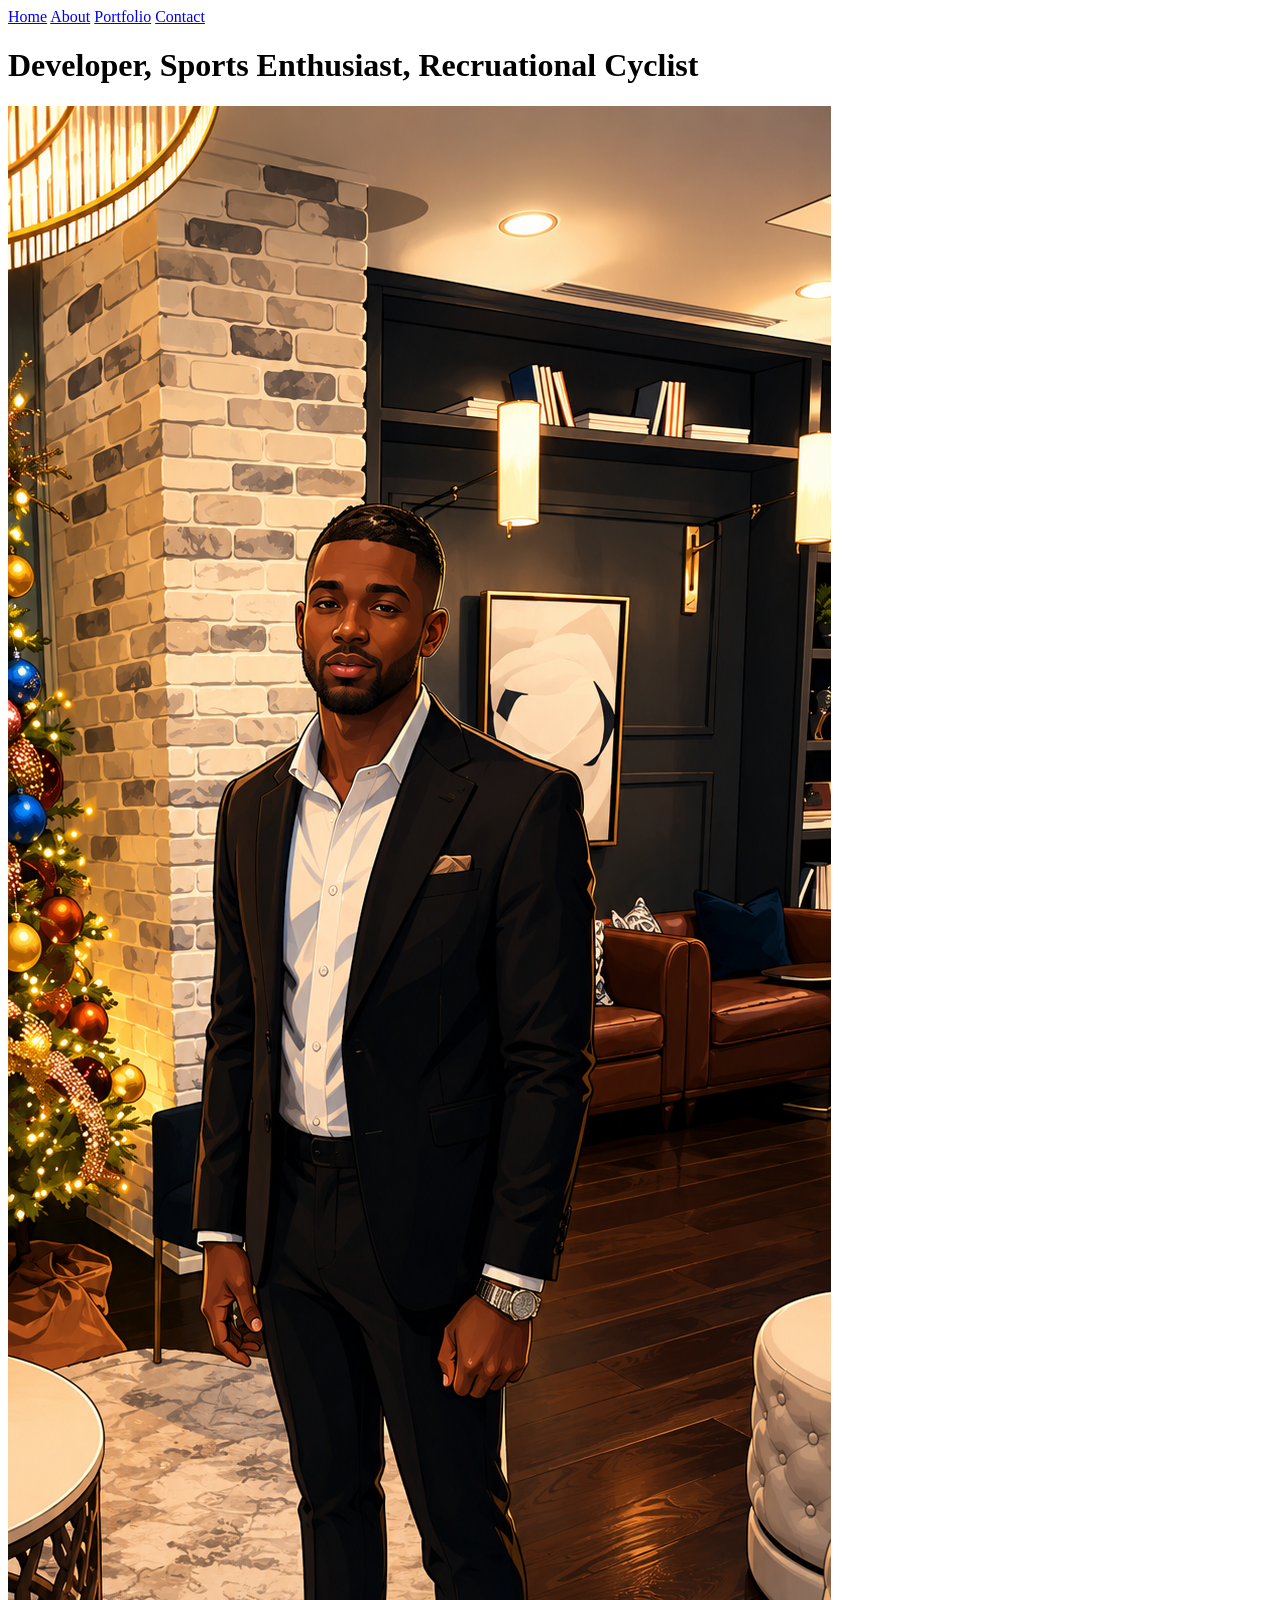
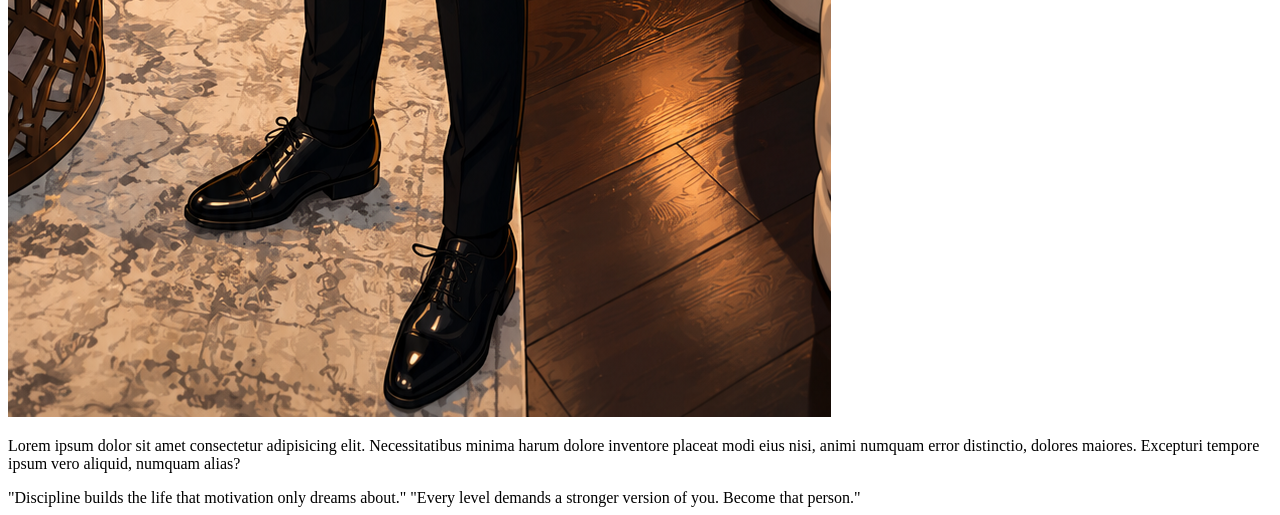
==== index.html @ 1e80836d "home and about html complete" ====
<!doctype html>
<html lang="en">
  <head>
    <meta charset="UTF-8" />
    <meta name="viewport" content="width=device-width, initial-scale=1.0" />
    <link rel="stylesheet" href="index.css" />
    <title>Personal Website</title>
  </head>
  <body>
    <nav>
      <a href="#">Home</a>
      <a href="#">About</a>
      <a href="#">Portfolio</a>
      <a href="#">Contact</a>
    </nav>
    <main>
      <h1>Developer, Sports Enthusiast, Recruational Cyclist</h1>
      <img src="./img/homepage.png" alt="" />
      <p>
        Lorem ipsum dolor sit amet consectetur adipisicing elit. Necessitatibus
        minima harum dolore inventore placeat modi eius nisi, animi numquam
        error distinctio, dolores maiores. Excepturi tempore ipsum vero aliquid,
        numquam alias?
      </p>
      <div>
        "Discipline builds the life that motivation only dreams about." "Every
        level demands a stronger version of you. Become that person."
      </div>
    </main>
    <footer></footer>
    <script src="./js/script.js"></script>
  </body>
</html>
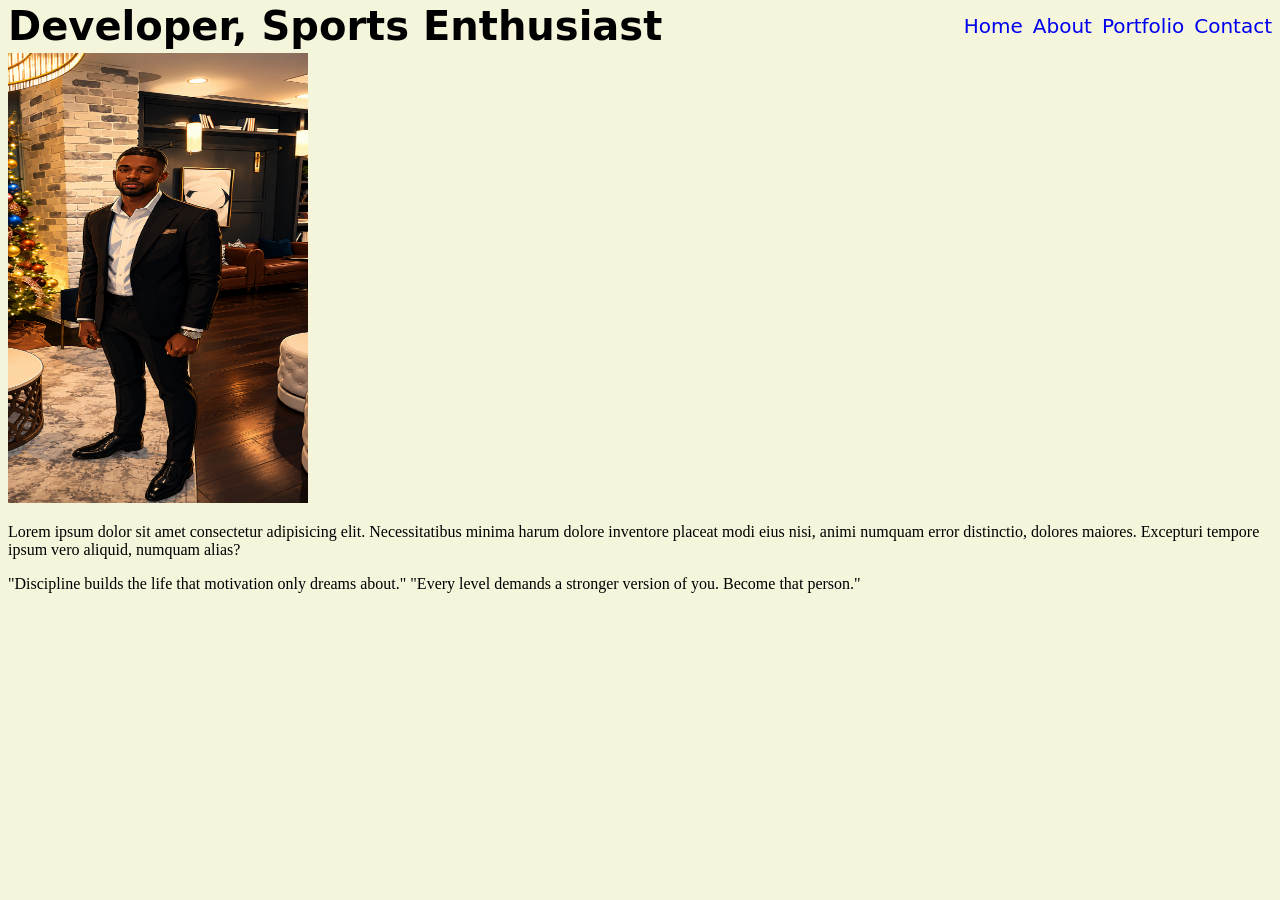
==== commit 60a2faf2: "some css for homepage" ====
--- a/index.html
+++ b/index.html
@@ -7,14 +7,16 @@
     <title>Personal Website</title>
   </head>
   <body>
-    <nav>
-      <a href="#">Home</a>
-      <a href="#">About</a>
-      <a href="#">Portfolio</a>
-      <a href="#">Contact</a>
-    </nav>
+    <div class="navbar">
+      <h1>Developer, Sports Enthusiast</h1>
+      <nav>
+        <a href="#">Home</a>
+        <a href="./about.html">About</a>
+        <a href="./portfolio.html">Portfolio</a>
+        <a href="./contact.html">Contact</a>
+      </nav>
+    </div>
     <main>
-      <h1>Developer, Sports Enthusiast, Recruational Cyclist</h1>
       <img src="./img/homepage.png" alt="" />
       <p>
         Lorem ipsum dolor sit amet consectetur adipisicing elit. Necessitatibus
@@ -28,6 +30,5 @@
       </div>
     </main>
     <footer></footer>
-    <script src="./js/script.js"></script>
   </body>
 </html>
--- a/index.css
+++ b/index.css
@@ -0,0 +1,39 @@
+* {
+  background-color: beige;
+}
+.navbar {
+  display: flex;
+  justify-content: space-between;
+  font-family:
+    system-ui,
+    -apple-system,
+    BlinkMacSystemFont,
+    "Segoe UI",
+    Roboto,
+    Oxygen,
+    Ubuntu,
+    Cantarell,
+    "Open Sans",
+    "Helvetica Neue",
+    sans-serif;
+  font-size: 20px;
+  align-items: center;
+
+  height: 35px;
+  padding-bottom: 10px;
+}
+nav {
+  display: flex;
+  gap: 10px;
+}
+h1 {
+  display: felx;
+  align-items: start;
+}
+img {
+  width: 300px;
+  height: 450px;
+}
+a {
+  text-decoration: none;
+}
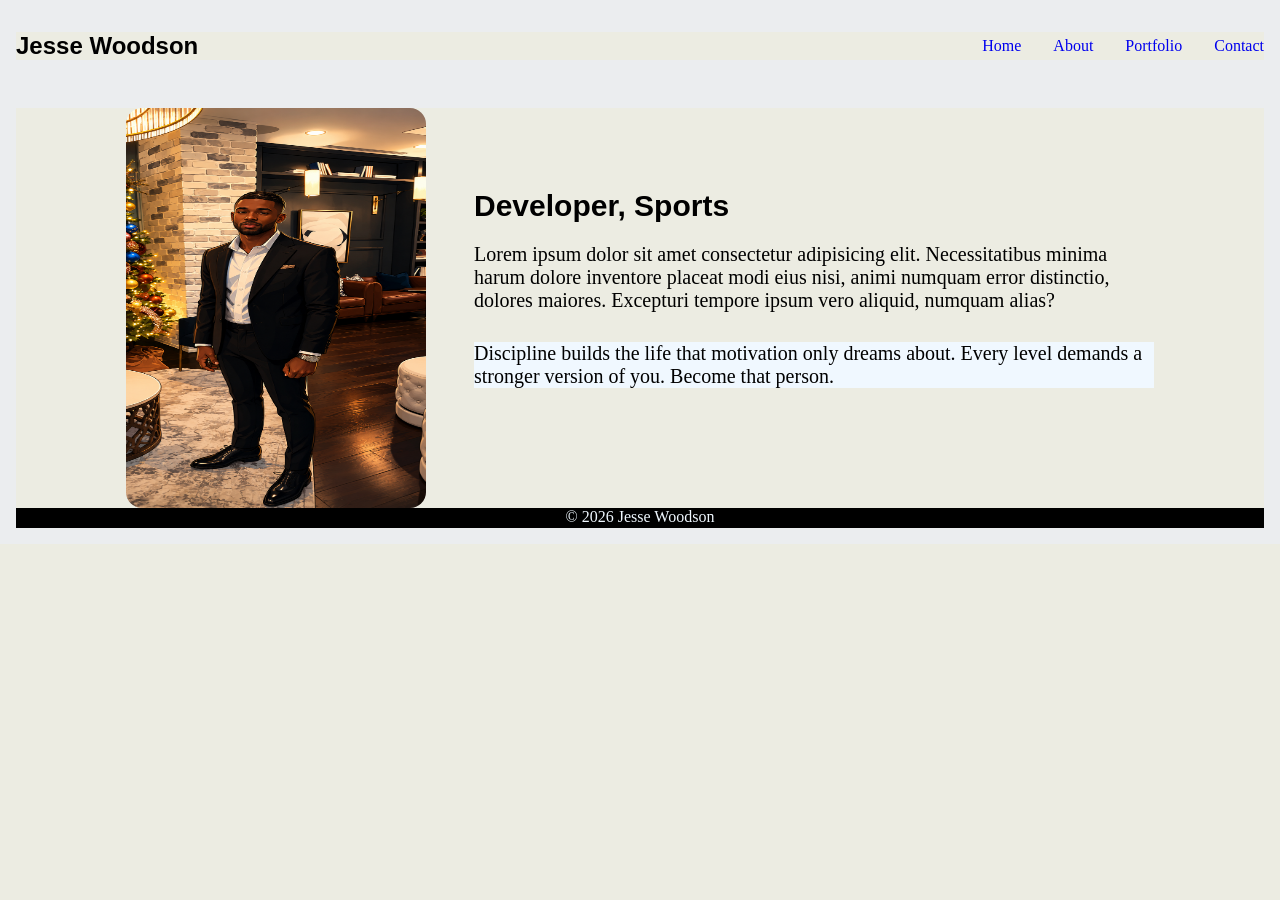
==== commit 04207e6a: "home page complete" ====
--- a/index.html
+++ b/index.html
@@ -7,28 +7,34 @@
     <title>Personal Website</title>
   </head>
   <body>
-    <div class="navbar">
-      <h1>Developer, Sports Enthusiast</h1>
+    <header>
       <nav>
-        <a href="#">Home</a>
-        <a href="./about.html">About</a>
-        <a href="./portfolio.html">Portfolio</a>
-        <a href="./contact.html">Contact</a>
+        <h1>Jesse Woodson</h1>
+        <ul>
+          <li><a href="#">Home</a></li>
+          <li><a href="./about.html">About</a></li>
+          <li><a href="./portfolio.html">Portfolio</a></li>
+          <li><a href="./contact.html">Contact</a></li>
+        </ul>
       </nav>
+    </header>
+    <div class="container">
+      <img height="400px" width="300px" src="./img/homepage.png" alt="" />
+      <div class="container2">
+        <h2>Developer, Sports</h2>
+        <p>
+          Lorem ipsum dolor sit amet consectetur adipisicing elit.
+          Necessitatibus minima harum dolore inventore placeat modi eius nisi,
+          animi numquam error distinctio, dolores maiores. Excepturi tempore
+          ipsum vero aliquid, numquam alias?
+        </p>
+
+        <p class="quote">
+          Discipline builds the life that motivation only dreams about. Every
+          level demands a stronger version of you. Become that person.
+        </p>
+      </div>
     </div>
-    <main>
-      <img src="./img/homepage.png" alt="" />
-      <p>
-        Lorem ipsum dolor sit amet consectetur adipisicing elit. Necessitatibus
-        minima harum dolore inventore placeat modi eius nisi, animi numquam
-        error distinctio, dolores maiores. Excepturi tempore ipsum vero aliquid,
-        numquam alias?
-      </p>
-      <div>
-        "Discipline builds the life that motivation only dreams about." "Every
-        level demands a stronger version of you. Become that person."
-      </div>
-    </main>
-    <footer></footer>
+    <footer id="footer">&copy; 2026 Jesse Woodson</footer>
   </body>
 </html>
--- a/index.css
+++ b/index.css
@@ -1,39 +1,61 @@
 * {
-  background-color: beige;
+  background-color: rgb(236, 236, 226);
+  margin: 0;
+  padding: 0;
+  box-sizing: border-box;
 }
-.navbar {
-  display: flex;
-  justify-content: space-between;
-  font-family:
-    system-ui,
-    -apple-system,
-    BlinkMacSystemFont,
-    "Segoe UI",
-    Roboto,
-    Oxygen,
-    Ubuntu,
-    Cantarell,
-    "Open Sans",
-    "Helvetica Neue",
-    sans-serif;
-  font-size: 20px;
-  align-items: center;
+h1,
+h2 {
+  font-family: sans-serif;
+}
 
-  height: 35px;
-  padding-bottom: 10px;
+body {
+  padding: 1em;
+  background-color: rgb(235, 237, 239);
 }
 nav {
+  margin: 1em auto 3em auto;
+  width: min (1000px, 100%);
+}
+nav,
+ul {
   display: flex;
-  gap: 10px;
+  align-items: center;
+  list-style-type: none;
+  gap: 2em;
+  justify-content: space-between;
 }
-h1 {
-  display: felx;
-  align-items: start;
-}
-img {
-  width: 300px;
-  height: 450px;
-}
+nav,
 a {
   text-decoration: none;
 }
+.container {
+  display: flex;
+  justify-content: center;
+  align-items: center;
+  gap: 3em;
+  flex-wrap: wrap;
+}
+img {
+  max-width: 100%;
+  border-radius: 1em;
+}
+.container2 {
+  flex: 0 1 34em;
+}
+.container2,
+p {
+  margin: 1em 0 1.5em 0;
+  font-size: 1.25rem;
+}
+.quote {
+  background-color: aliceblue;
+}
+#footer {
+  background-color: black;
+  color: aliceblue;
+  position: relative;
+  height: 20px;
+  margin-top: 0px;
+  text-align: center;
+}
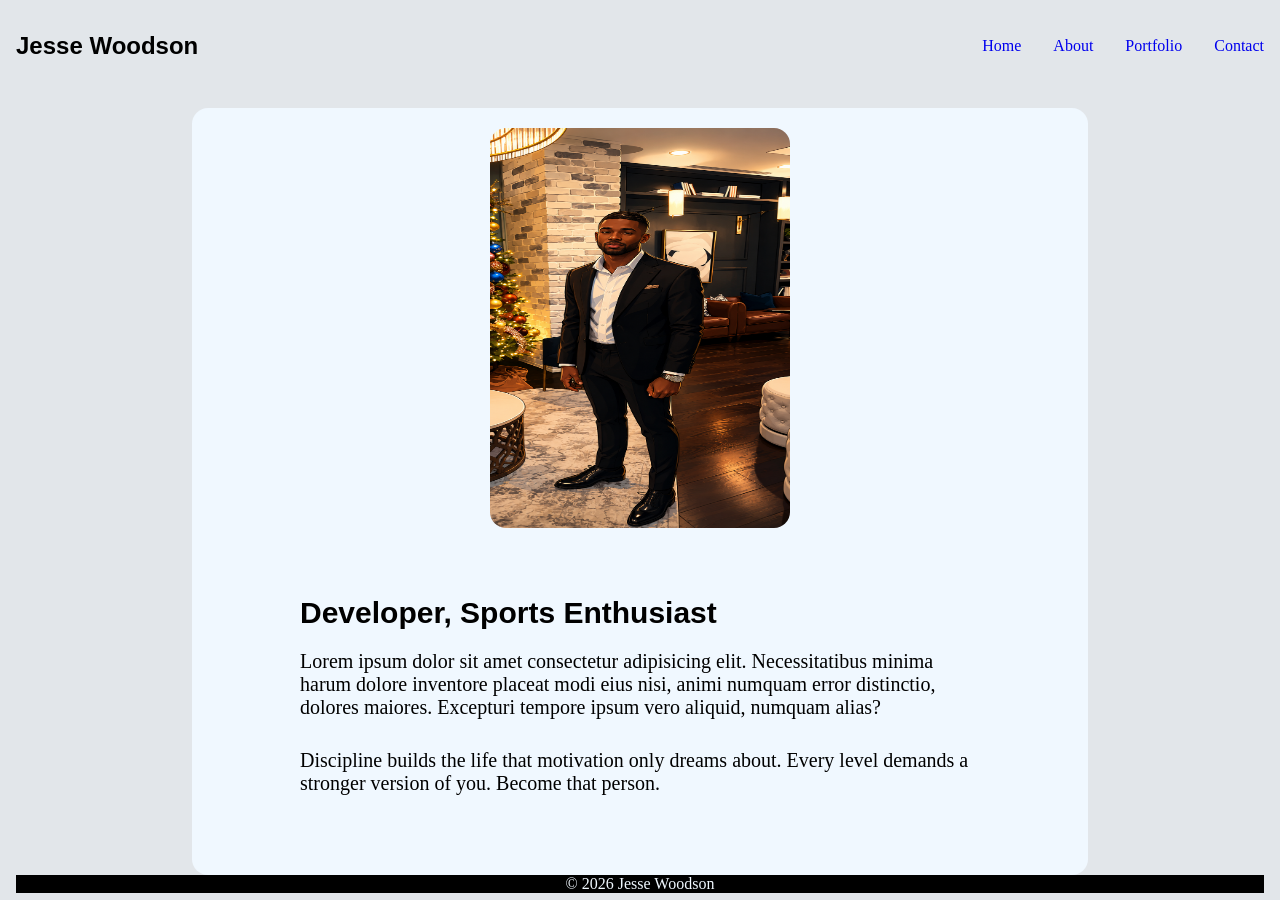
==== commit a1b0bfed: "Last submit" ====
--- a/index.html
+++ b/index.html
@@ -21,7 +21,7 @@
     <div class="container">
       <img height="400px" width="300px" src="./img/homepage.png" alt="" />
       <div class="container2">
-        <h2>Developer, Sports</h2>
+        <h2>Developer, Sports Enthusiast</h2>
         <p>
           Lorem ipsum dolor sit amet consectetur adipisicing elit.
           Necessitatibus minima harum dolore inventore placeat modi eius nisi,
--- a/index.css
+++ b/index.css
@@ -1,5 +1,4 @@
 * {
-  background-color: rgb(236, 236, 226);
   margin: 0;
   padding: 0;
   box-sizing: border-box;
@@ -10,8 +9,11 @@
 }
 
 body {
+  display: flex;
+  flex-direction: column;
   padding: 1em;
-  background-color: rgb(235, 237, 239);
+  background-color: rgb(226, 230, 234);
+  height: 100vh;
 }
 nav {
   margin: 1em auto 3em auto;
@@ -35,6 +37,11 @@
   align-items: center;
   gap: 3em;
   flex-wrap: wrap;
+  background-color: aliceblue;
+  width: 70vw;
+  margin: auto;
+  border-radius: 1em;
+  padding: 20px;
 }
 img {
   max-width: 100%;
@@ -42,6 +49,7 @@
 }
 .container2 {
   flex: 0 1 34em;
+  background-color: aliceblue;
 }
 .container2,
 p {
@@ -56,6 +64,6 @@
   color: aliceblue;
   position: relative;
   height: 20px;
-  margin-top: 0px;
+
   text-align: center;
 }
